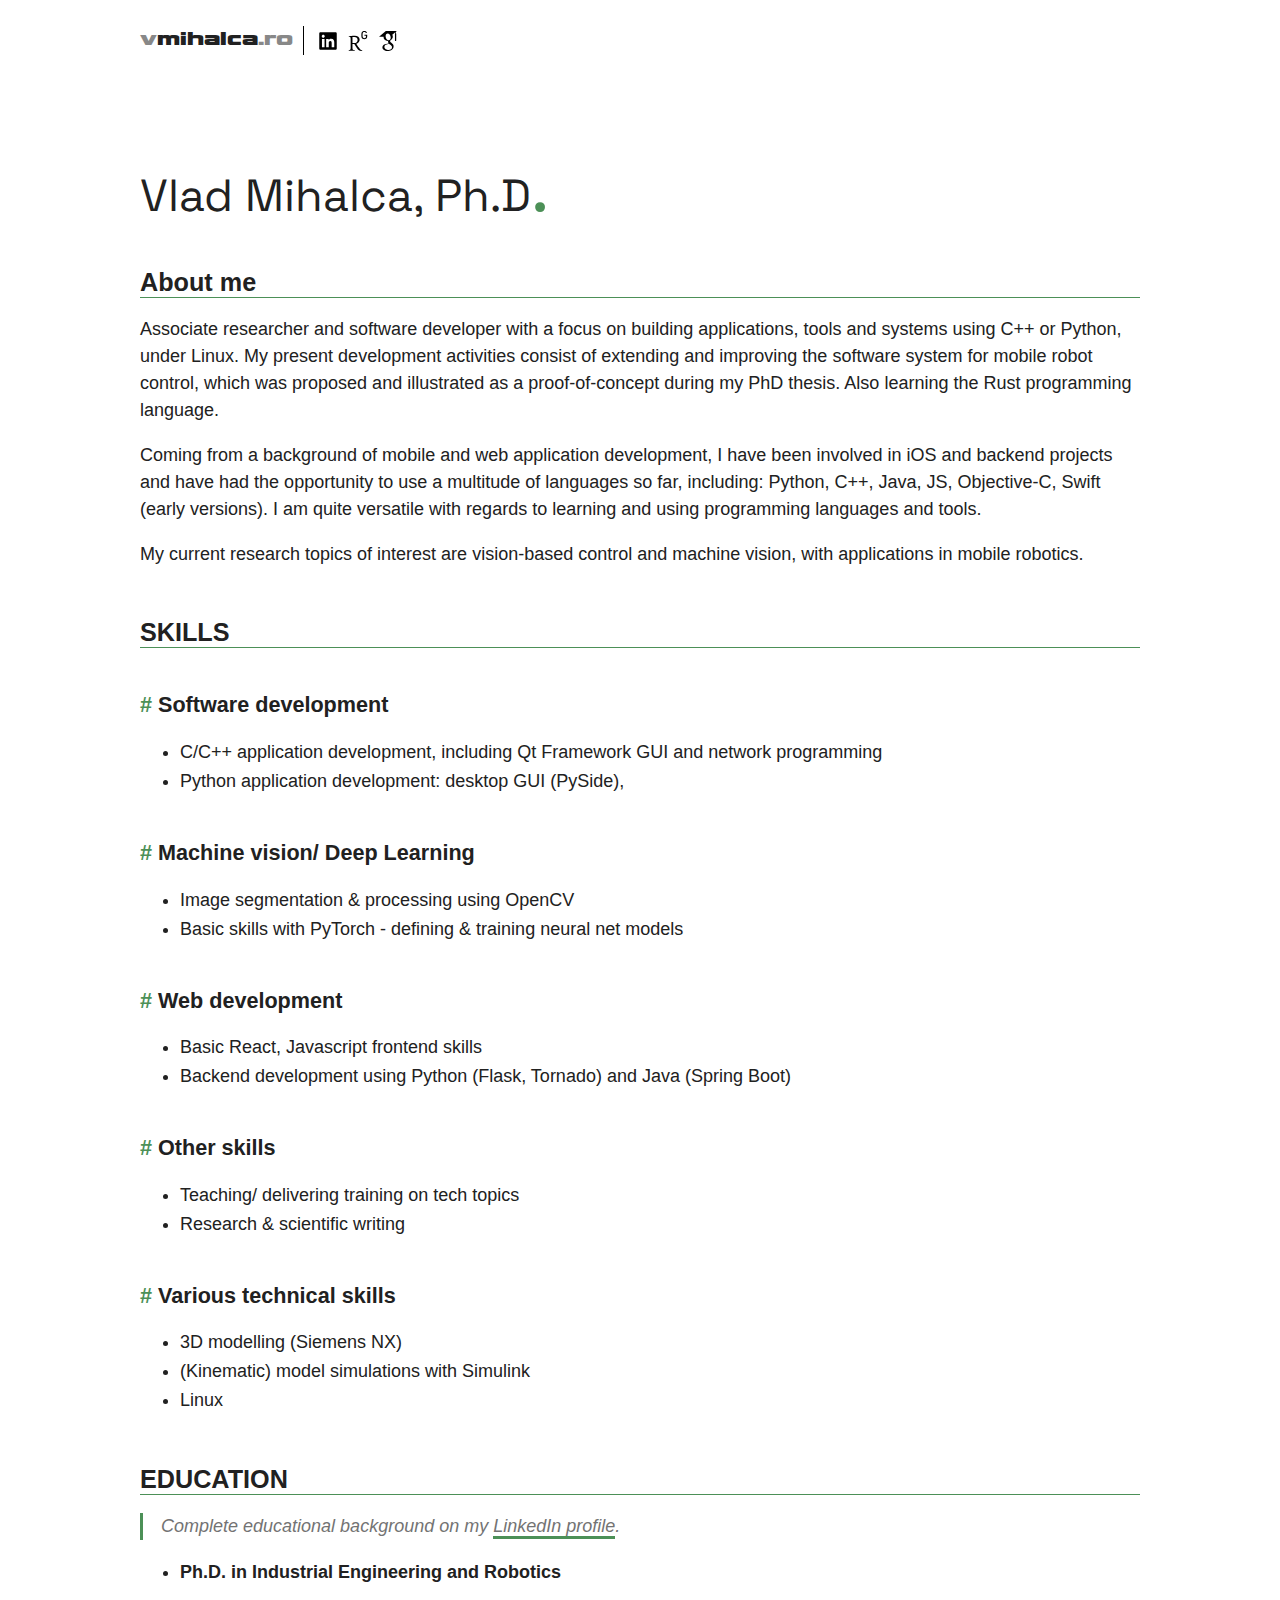
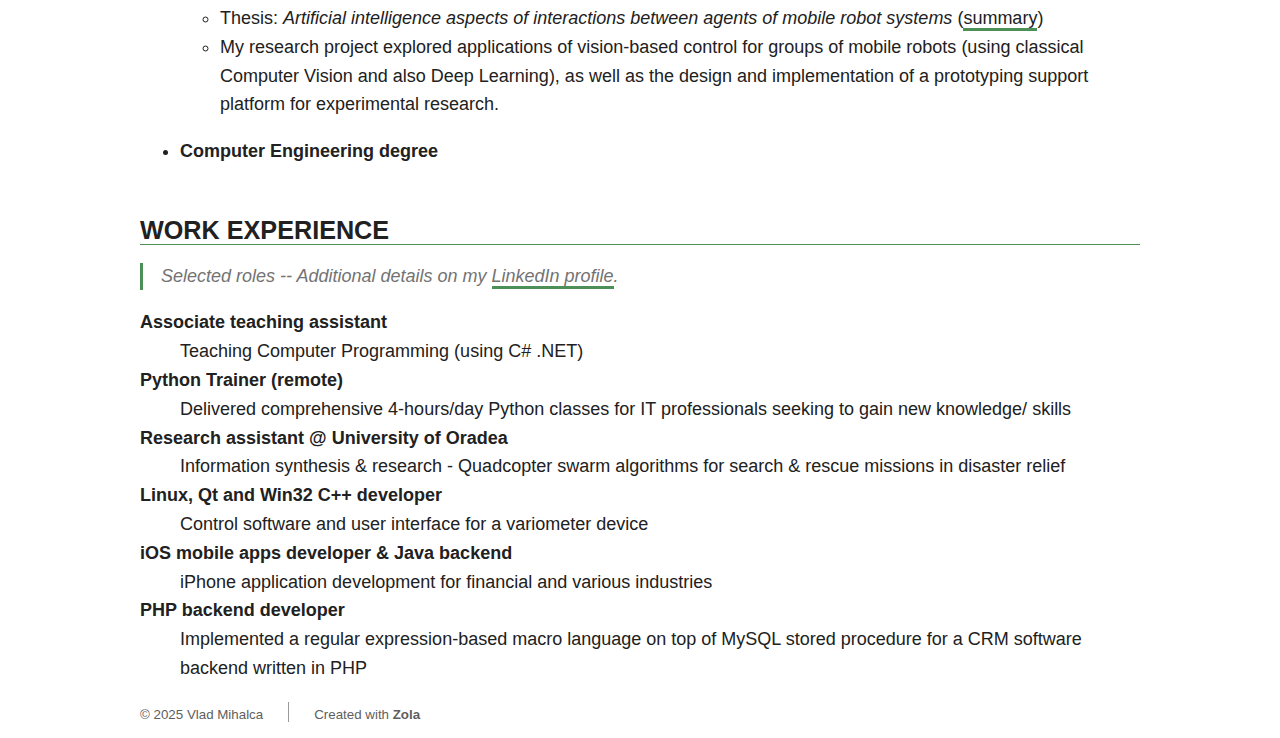
==== index.html @ db317183 "Initial static site generation" ====
<!doctype html><html class="dark light" lang=en><head><meta charset=UTF-8><meta content="IE=edge" http-equiv=X-UA-Compatible><meta content="width=device-width,initial-scale=1.0" name=viewport><meta content=https://vlad-mihalca.github.io name=base><title>
        vmihalca.ro
    </title><meta content=vmihalca.ro property=og:title><link href=favicon-128.png rel=icon type=image/png><link href=https://vlad-mihalca.github.io/fonts.css rel=stylesheet><link href=https://vlad-mihalca.github.io/atom.xml rel=alternate title=vmihalca.ro type=application/atom+xml><link href=https://vlad-mihalca.github.io/theme/light.css rel=stylesheet><script src=https://vlad-mihalca.github.io/js/themetoggle.js></script><script>setTheme(`light`)</script><link href=https://vlad-mihalca.github.io/main.css media=screen rel=stylesheet><script src=https://vlad-mihalca.github.io/js/mermaid.js></script><body><div class=content><header><div class=main><a class=logo href=https://vlad-mihalca.github.io> <span>v</span>mihalca<span>.ro</span> </a><div class=socials><a class=social href=https://www.linkedin.com/in/vlad-mihalca rel=me> <img alt=linkedin src=https://vlad-mihalca.github.io/social_icons/linkedin.svg> </a><a class=social href=https://www.researchgate.net/profile/Vlad-Mihalca rel=me> <img alt=researchgate src=https://vlad-mihalca.github.io/social_icons/researchgate.svg> </a><a href="https://scholar.google.com/citations?user=FDBBXowAAAAJ" class=social rel=me> <img alt=scholar src=https://vlad-mihalca.github.io/social_icons/google-scholar.svg> </a></div></div><nav></nav></header><main><article><section class=body><div class=page-header>Vlad Mihalca, Ph.D<span class=primary-color style=font-size:1.6em>.</span></div><h1 id=about-me>About me</h1><p>Associate researcher and software developer with a focus on building applications, tools and systems using C++ or Python, under Linux. My present development activities consist of extending and improving the software system for mobile robot control, which was proposed and illustrated as a proof-of-concept during my PhD thesis. Also learning the Rust programming language.<p>Coming from a background of mobile and web application development, I have been involved in iOS and backend projects and have had the opportunity to use a multitude of languages so far, including: Python, C++, Java, JS, Objective-C, Swift (early versions). I am quite versatile with regards to learning and using programming languages and tools.<p>My current research topics of interest are vision-based control and machine vision, with applications in mobile robotics.<h1 id=skills>SKILLS</h1><h2 id=software-development>Software development</h2><ul><li>C/C++ application development, including Qt Framework GUI and network programming<li>Python application development: desktop GUI (PySide),</ul><h2 id=machine-vision-deep-learning>Machine vision/ Deep Learning</h2><ul><li>Image segmentation & processing using OpenCV<li>Basic skills with PyTorch - defining & training neural net models</ul><h2 id=web-development>Web development</h2><ul><li>Basic React, Javascript frontend skills<li>Backend development using Python (Flask, Tornado) and Java (Spring Boot)</ul><h2 id=other-skills>Other skills</h2><ul><li>Teaching/ delivering training on tech topics<li>Research & scientific writing</ul><h2 id=various-technical-skills>Various technical skills</h2><ul><li>3D modelling (Siemens NX)<li>(Kinematic) model simulations with Simulink<li>Linux</ul><h1 id=education>EDUCATION</h1><blockquote><p><em>Complete educational background on my <a href=https://www.linkedin.com/in/vlad-mihalca>LinkedIn profile</a>.</em></blockquote><ul><li><p><strong>Ph.D. in Industrial Engineering and Robotics</strong></p> <ul><li>Thesis: <em>Artificial intelligence aspects of interactions between agents of mobile robot systems</em> (<a href=https://cloud.uoradea.ro/index.php/s/AA5j5QaoCr64JRE>summary</a>)<li>My research project explored applications of vision-based control for groups of mobile robots (using classical Computer Vision and also Deep Learning), as well as the design and implementation of a prototyping support platform for experimental research.</ul><li><p><strong>Computer Engineering degree</strong></p></ul><h1 id=work-experience>WORK EXPERIENCE</h1><blockquote><p><em>Selected roles -- Additional details on my <a href=https://www.linkedin.com/in/vlad-mihalca>LinkedIn profile</a>.</em></blockquote><dl><dt>Associate teaching assistant<dd>Teaching Computer Programming (using C# .NET)<dt>Python Trainer (remote)<dd>Delivered comprehensive 4-hours/day Python classes for IT professionals seeking to gain new knowledge/ skills<dt>Research assistant @ University of Oradea<dd>Information synthesis & research - Quadcopter swarm algorithms for search & rescue missions in disaster relief<dt>Linux, Qt and Win32 C++ developer<dd>Control software and user interface for a variometer device<dt>iOS mobile apps developer & Java backend<dd>iPhone application development for financial and various industries<dt>PHP backend developer<dd>Implemented a regular expression-based macro language on top of MySQL stored procedure for a CRM software backend written in PHP</dl></section></article></main><footer><span id=copyright_notice>© 2025 Vlad Mihalca</span><span id=created_with>Created with <a href=https://www.getzola.org/>Zola</a></span></footer></div>
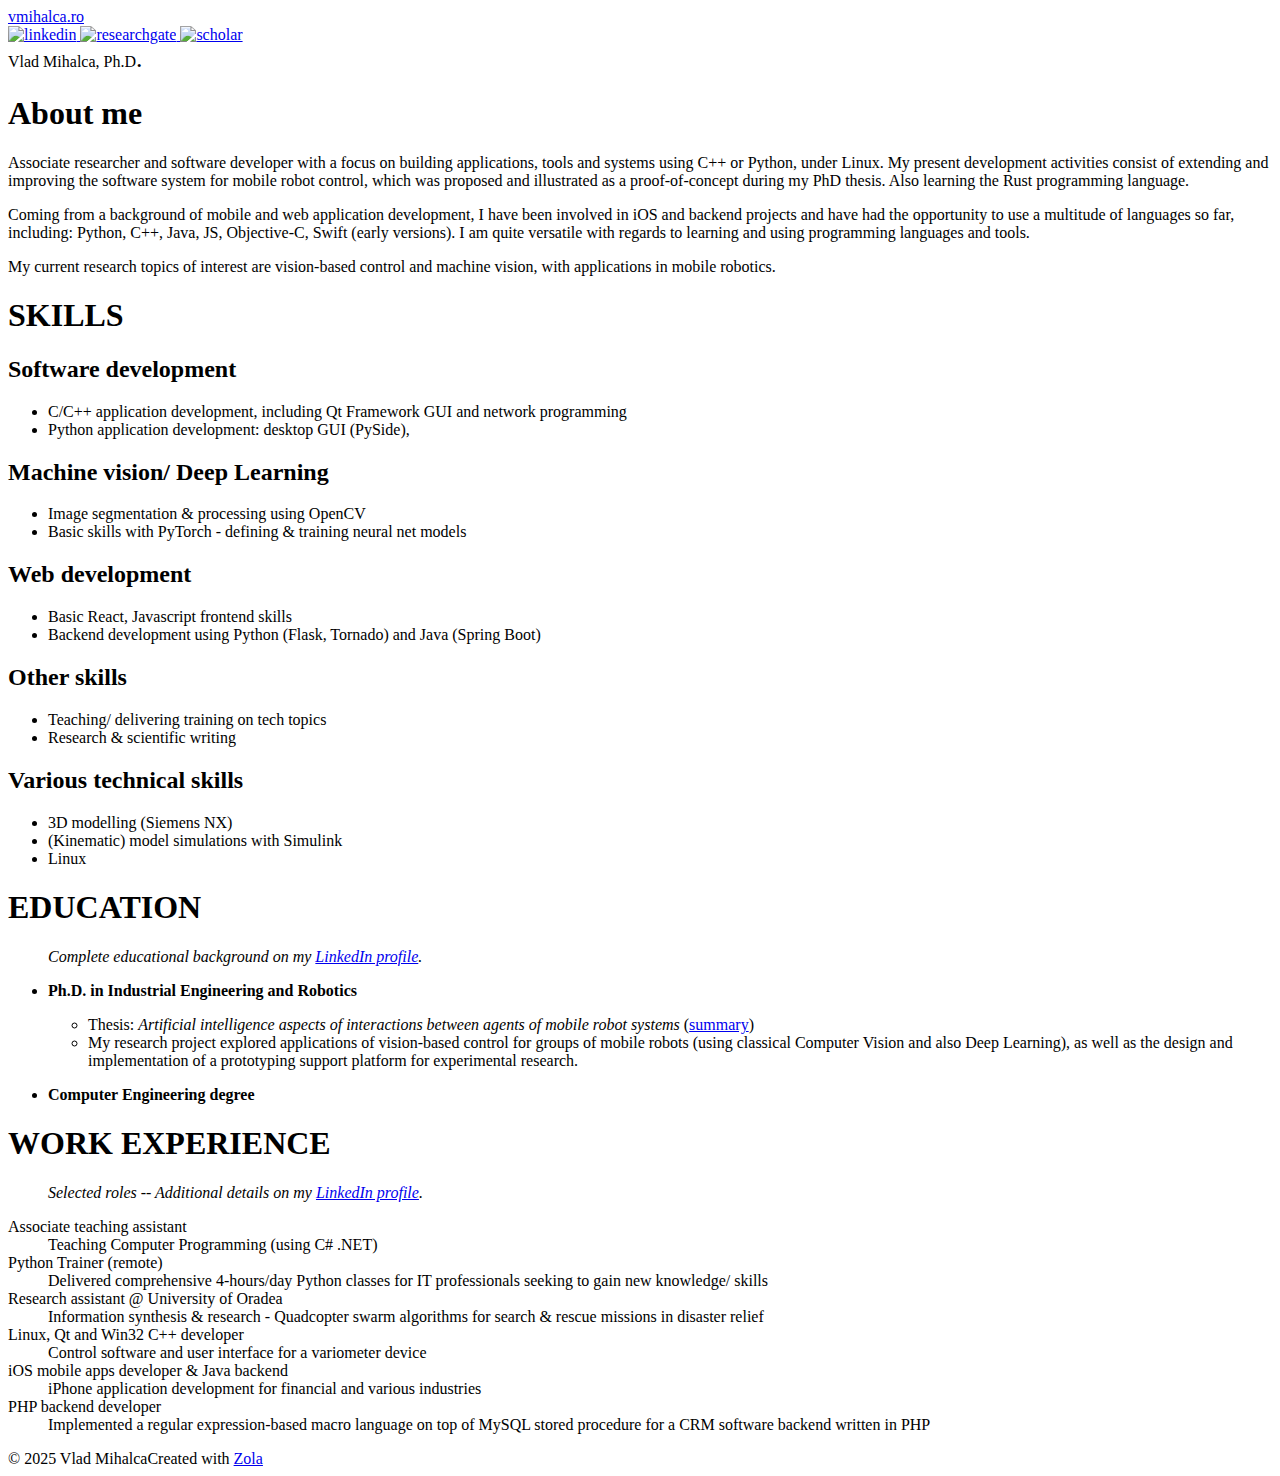
==== commit 025c86a7: "Change base-url to https://www.vmihalca.ro" ====
--- a/index.html
+++ b/index.html
@@ -1,3 +1,3 @@
-<!doctype html><html class="dark light" lang=en><head><meta charset=UTF-8><meta content="IE=edge" http-equiv=X-UA-Compatible><meta content="width=device-width,initial-scale=1.0" name=viewport><meta content=https://vlad-mihalca.github.io name=base><title>
+<!doctype html><html class="dark light" lang=en><head><meta charset=UTF-8><meta content="IE=edge" http-equiv=X-UA-Compatible><meta content="width=device-width,initial-scale=1.0" name=viewport><meta content=https://www.vmihalca.ro name=base><title>
         vmihalca.ro
-    </title><meta content=vmihalca.ro property=og:title><link href=favicon-128.png rel=icon type=image/png><link href=https://vlad-mihalca.github.io/fonts.css rel=stylesheet><link href=https://vlad-mihalca.github.io/atom.xml rel=alternate title=vmihalca.ro type=application/atom+xml><link href=https://vlad-mihalca.github.io/theme/light.css rel=stylesheet><script src=https://vlad-mihalca.github.io/js/themetoggle.js></script><script>setTheme(`light`)</script><link href=https://vlad-mihalca.github.io/main.css media=screen rel=stylesheet><script src=https://vlad-mihalca.github.io/js/mermaid.js></script><body><div class=content><header><div class=main><a class=logo href=https://vlad-mihalca.github.io> <span>v</span>mihalca<span>.ro</span> </a><div class=socials><a class=social href=https://www.linkedin.com/in/vlad-mihalca rel=me> <img alt=linkedin src=https://vlad-mihalca.github.io/social_icons/linkedin.svg> </a><a class=social href=https://www.researchgate.net/profile/Vlad-Mihalca rel=me> <img alt=researchgate src=https://vlad-mihalca.github.io/social_icons/researchgate.svg> </a><a href="https://scholar.google.com/citations?user=FDBBXowAAAAJ" class=social rel=me> <img alt=scholar src=https://vlad-mihalca.github.io/social_icons/google-scholar.svg> </a></div></div><nav></nav></header><main><article><section class=body><div class=page-header>Vlad Mihalca, Ph.D<span class=primary-color style=font-size:1.6em>.</span></div><h1 id=about-me>About me</h1><p>Associate researcher and software developer with a focus on building applications, tools and systems using C++ or Python, under Linux. My present development activities consist of extending and improving the software system for mobile robot control, which was proposed and illustrated as a proof-of-concept during my PhD thesis. Also learning the Rust programming language.<p>Coming from a background of mobile and web application development, I have been involved in iOS and backend projects and have had the opportunity to use a multitude of languages so far, including: Python, C++, Java, JS, Objective-C, Swift (early versions). I am quite versatile with regards to learning and using programming languages and tools.<p>My current research topics of interest are vision-based control and machine vision, with applications in mobile robotics.<h1 id=skills>SKILLS</h1><h2 id=software-development>Software development</h2><ul><li>C/C++ application development, including Qt Framework GUI and network programming<li>Python application development: desktop GUI (PySide),</ul><h2 id=machine-vision-deep-learning>Machine vision/ Deep Learning</h2><ul><li>Image segmentation & processing using OpenCV<li>Basic skills with PyTorch - defining & training neural net models</ul><h2 id=web-development>Web development</h2><ul><li>Basic React, Javascript frontend skills<li>Backend development using Python (Flask, Tornado) and Java (Spring Boot)</ul><h2 id=other-skills>Other skills</h2><ul><li>Teaching/ delivering training on tech topics<li>Research & scientific writing</ul><h2 id=various-technical-skills>Various technical skills</h2><ul><li>3D modelling (Siemens NX)<li>(Kinematic) model simulations with Simulink<li>Linux</ul><h1 id=education>EDUCATION</h1><blockquote><p><em>Complete educational background on my <a href=https://www.linkedin.com/in/vlad-mihalca>LinkedIn profile</a>.</em></blockquote><ul><li><p><strong>Ph.D. in Industrial Engineering and Robotics</strong></p> <ul><li>Thesis: <em>Artificial intelligence aspects of interactions between agents of mobile robot systems</em> (<a href=https://cloud.uoradea.ro/index.php/s/AA5j5QaoCr64JRE>summary</a>)<li>My research project explored applications of vision-based control for groups of mobile robots (using classical Computer Vision and also Deep Learning), as well as the design and implementation of a prototyping support platform for experimental research.</ul><li><p><strong>Computer Engineering degree</strong></p></ul><h1 id=work-experience>WORK EXPERIENCE</h1><blockquote><p><em>Selected roles -- Additional details on my <a href=https://www.linkedin.com/in/vlad-mihalca>LinkedIn profile</a>.</em></blockquote><dl><dt>Associate teaching assistant<dd>Teaching Computer Programming (using C# .NET)<dt>Python Trainer (remote)<dd>Delivered comprehensive 4-hours/day Python classes for IT professionals seeking to gain new knowledge/ skills<dt>Research assistant @ University of Oradea<dd>Information synthesis & research - Quadcopter swarm algorithms for search & rescue missions in disaster relief<dt>Linux, Qt and Win32 C++ developer<dd>Control software and user interface for a variometer device<dt>iOS mobile apps developer & Java backend<dd>iPhone application development for financial and various industries<dt>PHP backend developer<dd>Implemented a regular expression-based macro language on top of MySQL stored procedure for a CRM software backend written in PHP</dl></section></article></main><footer><span id=copyright_notice>© 2025 Vlad Mihalca</span><span id=created_with>Created with <a href=https://www.getzola.org/>Zola</a></span></footer></div>+    </title><meta content=vmihalca.ro property=og:title><link href=favicon-128.png rel=icon type=image/png><link href=https://www.vmihalca.ro/fonts.css rel=stylesheet><link href=https://www.vmihalca.ro/atom.xml rel=alternate title=vmihalca.ro type=application/atom+xml><link href=https://www.vmihalca.ro/theme/light.css rel=stylesheet><script src=https://www.vmihalca.ro/js/themetoggle.js></script><script>setTheme(`light`)</script><link href=https://www.vmihalca.ro/main.css media=screen rel=stylesheet><script src=https://www.vmihalca.ro/js/mermaid.js></script><body><div class=content><header><div class=main><a class=logo href=https://www.vmihalca.ro> <span>v</span>mihalca<span>.ro</span> </a><div class=socials><a class=social href=https://www.linkedin.com/in/vlad-mihalca rel=me> <img alt=linkedin src=https://www.vmihalca.ro/social_icons/linkedin.svg> </a><a class=social href=https://www.researchgate.net/profile/Vlad-Mihalca rel=me> <img alt=researchgate src=https://www.vmihalca.ro/social_icons/researchgate.svg> </a><a href="https://scholar.google.com/citations?user=FDBBXowAAAAJ" class=social rel=me> <img alt=scholar src=https://www.vmihalca.ro/social_icons/google-scholar.svg> </a></div></div><nav></nav></header><main><article><section class=body><div class=page-header>Vlad Mihalca, Ph.D<span class=primary-color style=font-size:1.6em>.</span></div><h1 id=about-me>About me</h1><p>Associate researcher and software developer with a focus on building applications, tools and systems using C++ or Python, under Linux. My present development activities consist of extending and improving the software system for mobile robot control, which was proposed and illustrated as a proof-of-concept during my PhD thesis. Also learning the Rust programming language.<p>Coming from a background of mobile and web application development, I have been involved in iOS and backend projects and have had the opportunity to use a multitude of languages so far, including: Python, C++, Java, JS, Objective-C, Swift (early versions). I am quite versatile with regards to learning and using programming languages and tools.<p>My current research topics of interest are vision-based control and machine vision, with applications in mobile robotics.<h1 id=skills>SKILLS</h1><h2 id=software-development>Software development</h2><ul><li>C/C++ application development, including Qt Framework GUI and network programming<li>Python application development: desktop GUI (PySide),</ul><h2 id=machine-vision-deep-learning>Machine vision/ Deep Learning</h2><ul><li>Image segmentation & processing using OpenCV<li>Basic skills with PyTorch - defining & training neural net models</ul><h2 id=web-development>Web development</h2><ul><li>Basic React, Javascript frontend skills<li>Backend development using Python (Flask, Tornado) and Java (Spring Boot)</ul><h2 id=other-skills>Other skills</h2><ul><li>Teaching/ delivering training on tech topics<li>Research & scientific writing</ul><h2 id=various-technical-skills>Various technical skills</h2><ul><li>3D modelling (Siemens NX)<li>(Kinematic) model simulations with Simulink<li>Linux</ul><h1 id=education>EDUCATION</h1><blockquote><p><em>Complete educational background on my <a href=https://www.linkedin.com/in/vlad-mihalca>LinkedIn profile</a>.</em></blockquote><ul><li><p><strong>Ph.D. in Industrial Engineering and Robotics</strong></p> <ul><li>Thesis: <em>Artificial intelligence aspects of interactions between agents of mobile robot systems</em> (<a href=https://cloud.uoradea.ro/index.php/s/AA5j5QaoCr64JRE>summary</a>)<li>My research project explored applications of vision-based control for groups of mobile robots (using classical Computer Vision and also Deep Learning), as well as the design and implementation of a prototyping support platform for experimental research.</ul><li><p><strong>Computer Engineering degree</strong></p></ul><h1 id=work-experience>WORK EXPERIENCE</h1><blockquote><p><em>Selected roles -- Additional details on my <a href=https://www.linkedin.com/in/vlad-mihalca>LinkedIn profile</a>.</em></blockquote><dl><dt>Associate teaching assistant<dd>Teaching Computer Programming (using C# .NET)<dt>Python Trainer (remote)<dd>Delivered comprehensive 4-hours/day Python classes for IT professionals seeking to gain new knowledge/ skills<dt>Research assistant @ University of Oradea<dd>Information synthesis & research - Quadcopter swarm algorithms for search & rescue missions in disaster relief<dt>Linux, Qt and Win32 C++ developer<dd>Control software and user interface for a variometer device<dt>iOS mobile apps developer & Java backend<dd>iPhone application development for financial and various industries<dt>PHP backend developer<dd>Implemented a regular expression-based macro language on top of MySQL stored procedure for a CRM software backend written in PHP</dl></section></article></main><footer><span id=copyright_notice>© 2025 Vlad Mihalca</span><span id=created_with>Created with <a href=https://www.getzola.org/>Zola</a></span></footer></div>